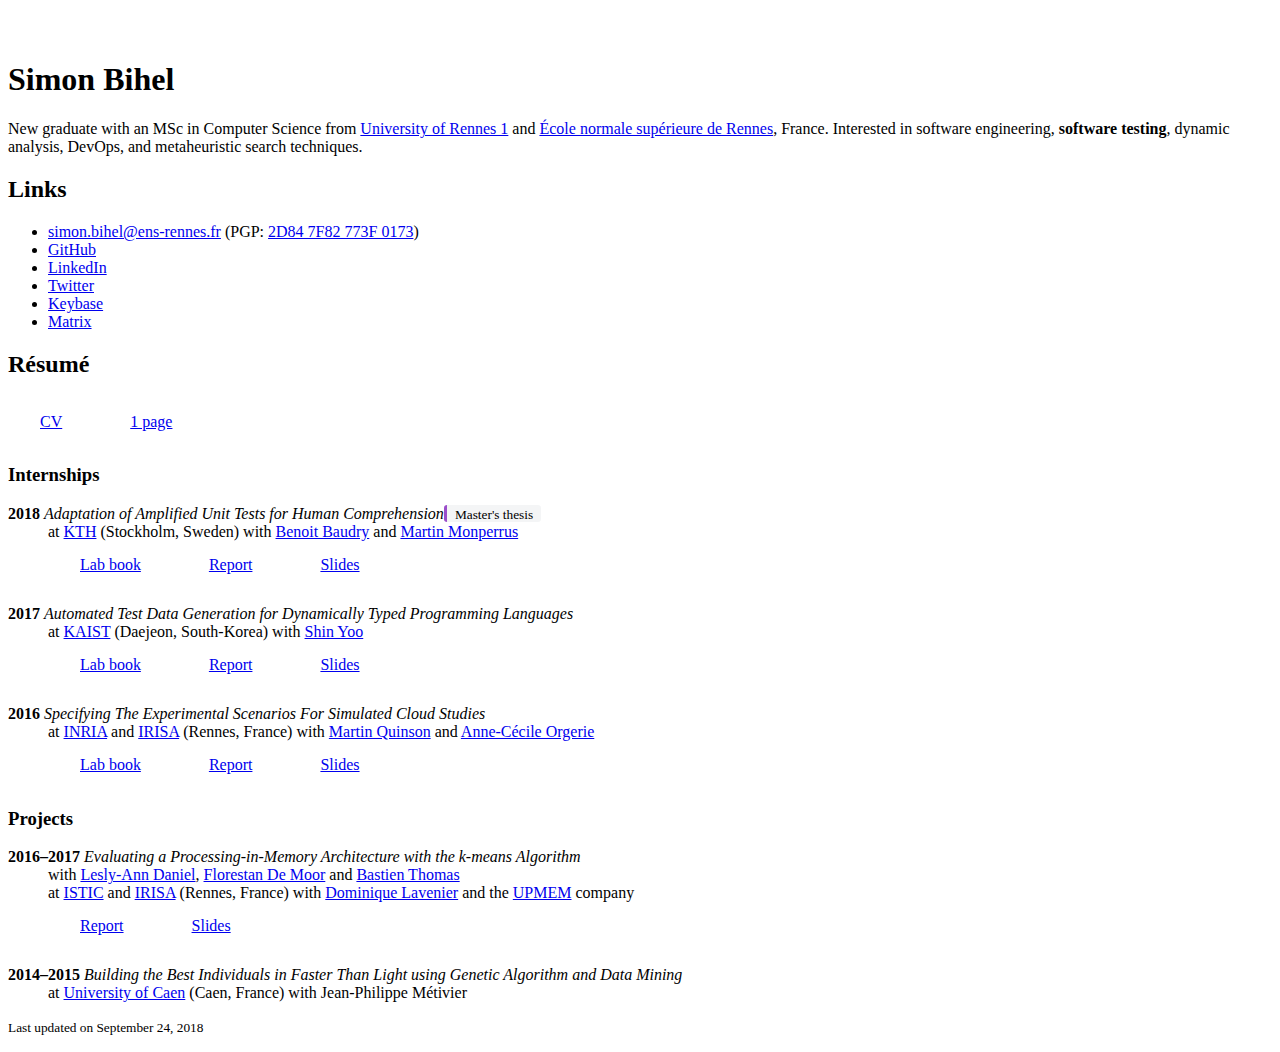
==== index.html @ 81147f40 "Add resume link" ====
<!DOCTYPE html>
<html lang="en">
    <head>
        <meta charset="utf-8">
        <meta name="viewport" content="width=device-width, initial-scale=1">
        <meta name="description" content="Simon Bihel's personal website">
        <link rel="shortcut icon" type="image/png" href="static/favicon.png"/>
        <title>Simon Bihel</title>
        <!-- Google Fonts -->
        <link rel="stylesheet" href="https://fonts.googleapis.com/css?family=Roboto:300,300italic,700,700italic">
        <!-- CSS Reset -->
        <link rel="stylesheet" href="static/normalize.css/normalize.css">
        <!-- Milligram CSS minified -->
        <link rel="stylesheet" href="static/milligram/dist/milligram.min.css">
        <meta name="theme-color" content="#9b4dca">
        <link rel="manifest" href="manifest.json">

        <style>
            .wrapper .container {
                max-width: 80rem;
            }
            .header {
                padding-top: 2rem;
            }
            span.tag {
                border-left: .2rem solid #9b4dca;
                border-radius: .2rem;
                background: #f4f5f6;
                text-align: center;
                padding: 0 0.5rem 0 0.5rem;
                margin: 0;
            }
            .button {
                height: 3rem;
                line-height: 3rem;
                padding: 0 2rem;
            }
            dl.compact > dt:not(:first-child) {
                margin-top: 1rem;
            }
            dl.compact > * {
                margin-bottom: 0;
            }
        </style>
    </head>

    <body>
        <main class="wrapper">
            <header class="header">
                <section class="container">
                    <h1>Simon Bihel</h1>
                    <p>New graduate with an MSc in Computer Science from <a href="https://international.univ-rennes1.fr/">University of Rennes 1</a> and <a href="http://www.ens-rennes.fr/">École normale supérieure de Rennes</a>, France.
                    Interested in software engineering, <strong>software testing</strong>, dynamic analysis, DevOps, and metaheuristic search techniques.</p>
                </section>
            </header>

            <section class="container">
                <h2>Links</h2>
                <ul>
                    <li><a href='mailto&#58;&#115;%69mon&#46;&#98;i%68&#37;65&#108;&#64;e&#110;s%2Dr%&#54;&#53;%6E&#110;es&#46;&#102;r'>sim&#111;&#110;&#46;bihe&#108;&#64;&#101;ns-r&#101;nn&#101;s&#46;fr</a> (PGP: <a href="https://keybase.io/sbihel/pgp_keys.asc">2D84 7F82 773F 0173</a>)</li>
                    <li><a href="https://github.com/sbihel">GitHub</a></li>
                    <li><a href="https://linkedin.com/in/simon-bihel-9b8563b8">LinkedIn</a></li>
                    <li><a href="https://twitter.com/simon_bihel">Twitter</a></li>
                    <li><a href="https://keybase.io/sbihel">Keybase</a></li>
                    <li><a href="https://matrix.to/#/@sbihel:matrix.org">Matrix</a></li>
                </ul>
            </section>

            <section class="container">
                <h2>Résumé</h2>
                <p>
                    <a class="button" href="static/cv/cv.pdf">CV</a>
                    <a class="button" href="static/cv/resume.pdf">1 page</a>
                </p>
            </section>

            <section class="container">
                <h3>Internships</h3>
                <dl class="compact">
                    <dt><strong>2018</strong> <em>Adaptation of Amplified Unit Tests for Human Comprehension</em><span class="tag float-right"><small>Master's thesis</small></span></dt>
                    <dd>at <a href="https://www.kth.se/scs">KTH</a> (Stockholm, Sweden) with <a href="https://softwarediversity.eu/">Benoit Baudry</a> and <a href="https://www.monperrus.net/martin/">Martin Monperrus</a></dd>
                    <dd>
                    <a class="button button-outline" href="static/internship_amplification/reporting.html">Lab book</a>
                    <a class="button button-outline" href="static/internship_amplification/report/main.pdf">Report</a>
                    <a class="button button-outline" href="static/internship_amplification/defense/main.pdf">Slides</a>
                    </dd>
                    <dt><strong>2017</strong> <em>Automated Test Data Generation for Dynamically Typed Programming Languages</em></dt>
                    <dd>at <a href="http://coinse.kaist.ac.kr">KAIST</a> (Daejeon, South-Korea) with <a href="http://coinse.kaist.ac.kr/members/shin.yoo/">Shin Yoo</a></dd>
                    <dd>
                    <a class="button button-outline" href="static/internship_coinse/reporting_html/reporting.html">Lab book</a>
                    <a class="button button-outline" href="static/internship_coinse/report/report.pdf">Report</a>
                    <a class="button button-outline" href="static/internship_coinse/defense/slides.pdf">Slides</a>
                    </dd>
                    <dt><strong>2016</strong> <em>Specifying The Experimental Scenarios For Simulated Cloud Studies</em></dt>
                    <dd>at <a href="https://www.inria.fr/en">INRIA</a> and <a href="https://www.irisa.fr/en">IRISA</a> (Rennes, France) with <a href="http://people.irisa.fr/Martin.Quinson/">Martin Quinson</a> and <a href="http://people.irisa.fr/Anne-Cecile.Orgerie/">Anne-Cécile Orgerie</a></dd>
                    <dd>
                    <a class="button button-outline" href="static/internship_simgrid/reporting.html">Lab book</a>
                    <a class="button button-outline" href="static/internship_simgrid/internship_report/internship_report.pdf">Report</a>
                    <a class="button button-outline" href="static/internship_simgrid/internship_report/index.html">Slides</a>
                    </dd>
                </dl>
            </section>

            <section class="container">
                <h3>Projects</h3>
                <dl class="compact">
                    <dt><strong>2016&ndash;2017</strong> <em>Evaluating a Processing-in-Memory Architecture with the k-means Algorithm</em></dt>
                    <dd>with <a href="http://perso.eleves.ens-rennes.fr/people/lesly-ann.daniel/">Lesly-Ann Daniel</a>, <a href="http://perso.eleves.ens-rennes.fr/people/florestan.de-moor/">Florestan De Moor</a> and <a href="http://perso.eleves.ens-rennes.fr/people/Bastien.Thomas/">Bastien Thomas</a></dd>
                    <dd>at <a href="https://istic.univ-rennes1.fr/">ISTIC</a> and <a href="https://www.irisa.fr/en">IRISA</a> (Rennes, France) with <a href="https://lavenier.net/homepage/">Dominique Lavenier</a> and the <a href="http://www.upmem.com/">UPMEM</a> company</dd>
                    <dd>
                    <a class="button button-outline" href="static/PIM/report/bare_conf.pdf">Report</a>
                    <a class="button button-outline" href="static/PIM/slides/hipeac/slides.pdf">Slides</a>
                    </dd>
                    <dt><strong>2014&ndash;2015</strong> <em>Building the Best Individuals in Faster Than Light using Genetic Algorithm and Data Mining</em></dt>
                    <dd>at <a href="https://www.unicaen.fr/">University of Caen</a> (Caen, France) with Jean-Philippe Métivier</dd>
                </dl>
            </section>

            <footer class="footer">
                <section class="container">
                    <p><small>Last updated on September 24, 2018</small></p>
                </section>
            </footer>
        </main>
    </body>
</html>
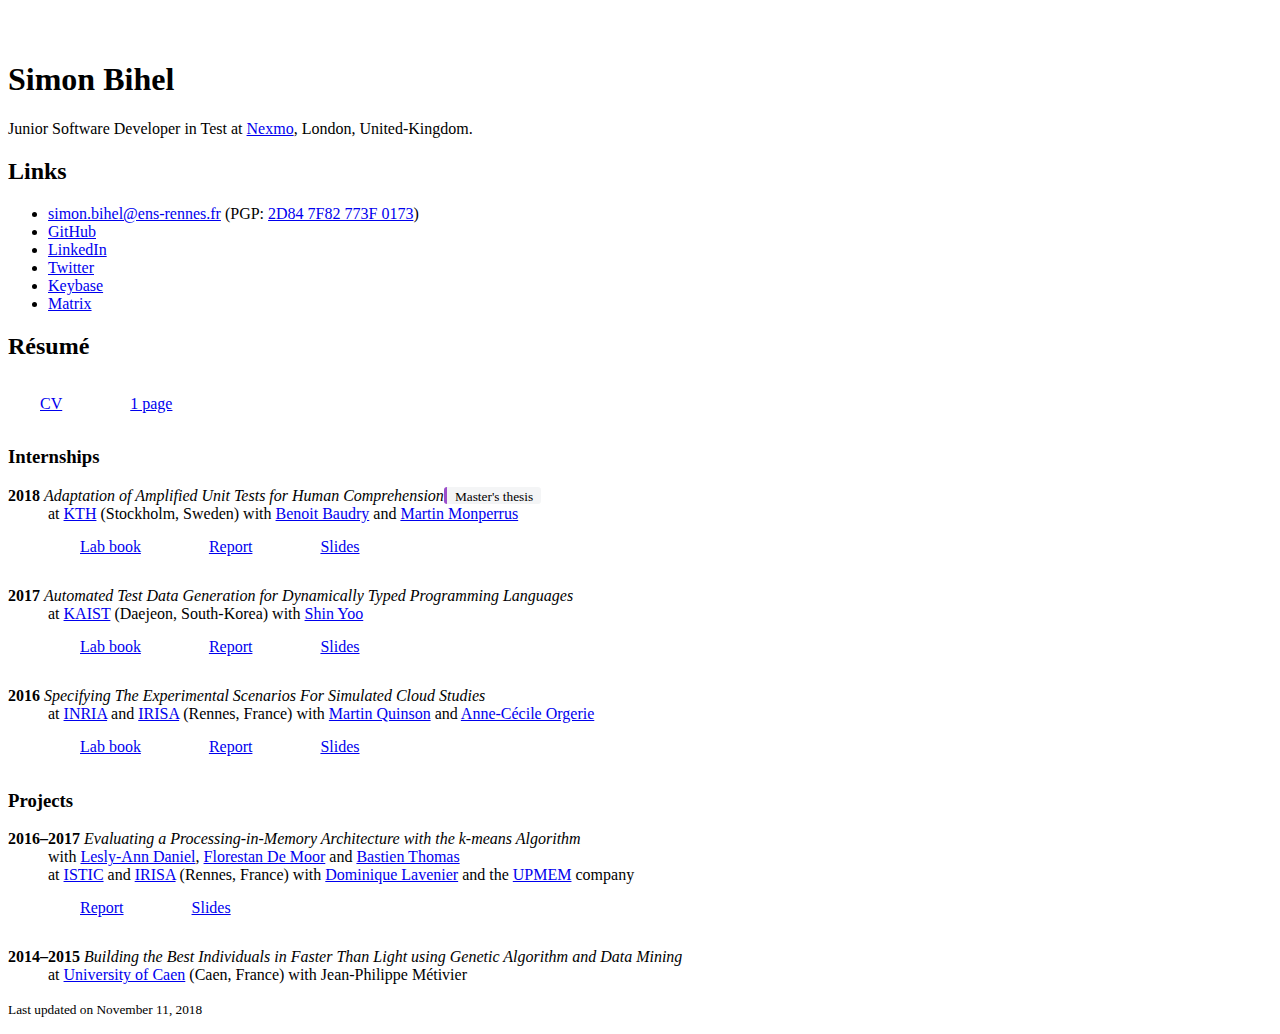
==== commit 5bdeaf62: "Update Nexmo" ====
--- a/index.html
+++ b/index.html
@@ -49,8 +49,7 @@
             <header class="header">
                 <section class="container">
                     <h1>Simon Bihel</h1>
-                    <p>New graduate with an MSc in Computer Science from <a href="https://international.univ-rennes1.fr/">University of Rennes 1</a> and <a href="http://www.ens-rennes.fr/">École normale supérieure de Rennes</a>, France.
-                    Interested in software engineering, <strong>software testing</strong>, dynamic analysis, DevOps, and metaheuristic search techniques.</p>
+                    <p>Junior Software Developer in Test at <a href="https://www.nexmo.com/">Nexmo</a>, London, United-Kingdom.</p>
                 </section>
             </header>
 
@@ -118,7 +117,7 @@
 
             <footer class="footer">
                 <section class="container">
-                    <p><small>Last updated on September 24, 2018</small></p>
+                    <p><small>Last updated on November 11, 2018</small></p>
                 </section>
             </footer>
         </main>
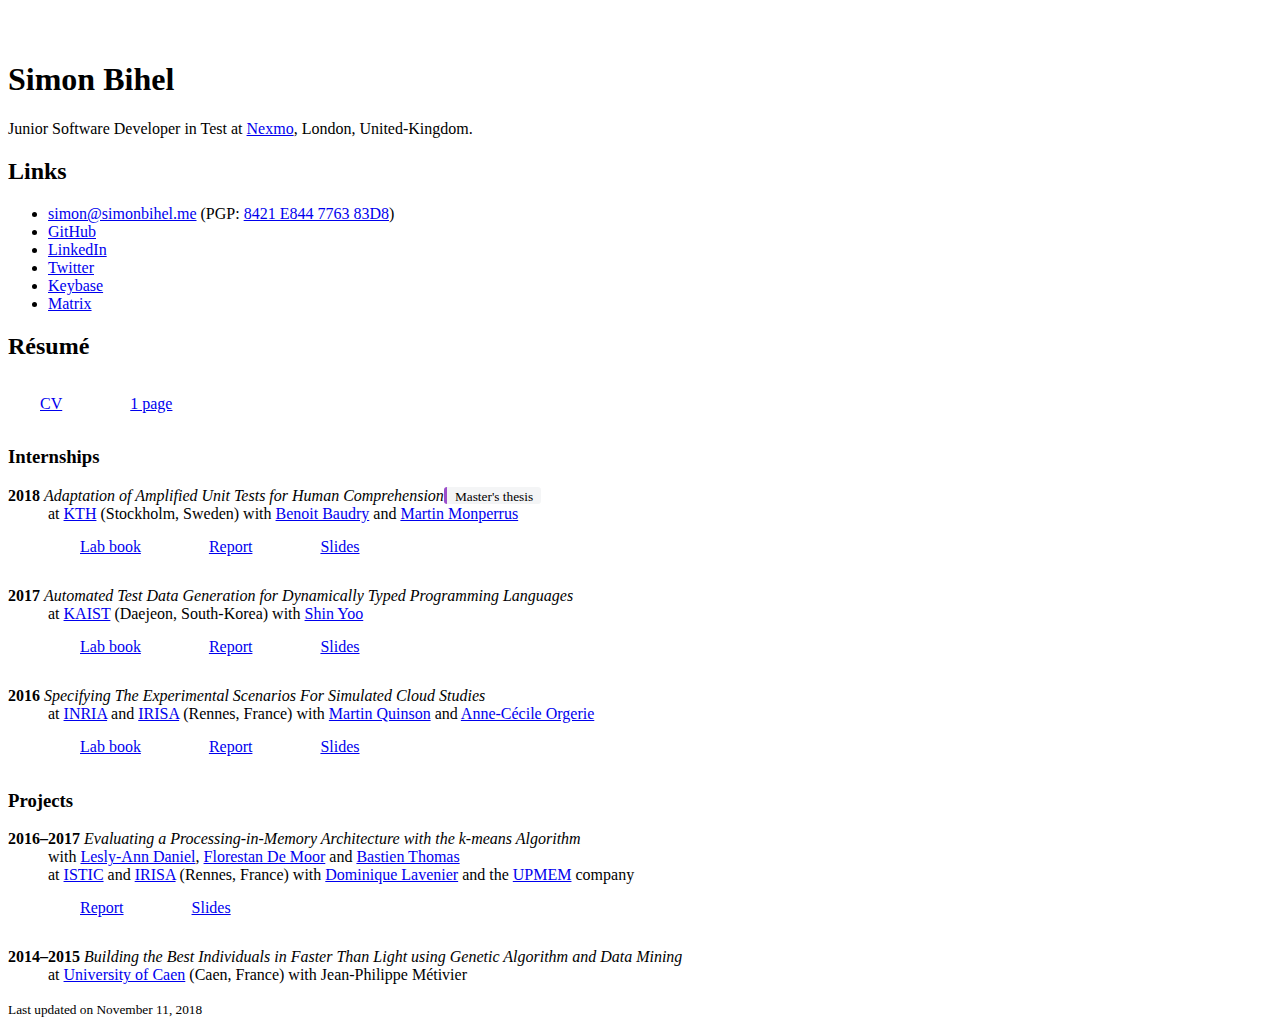
==== commit 4fe318ba: "Change email address" ====
--- a/index.html
+++ b/index.html
@@ -56,7 +56,7 @@
             <section class="container">
                 <h2>Links</h2>
                 <ul>
-                    <li><a href='mailto&#58;&#115;%69mon&#46;&#98;i%68&#37;65&#108;&#64;e&#110;s%2Dr%&#54;&#53;%6E&#110;es&#46;&#102;r'>sim&#111;&#110;&#46;bihe&#108;&#64;&#101;ns-r&#101;nn&#101;s&#46;fr</a> (PGP: <a href="https://keybase.io/sbihel/pgp_keys.asc">2D84 7F82 773F 0173</a>)</li>
+                    <li><a href="mailto&#58;%73%69mon@%73i%6d&#111;n%62%69he%6c&#46;%6de">&#115;&#105;&#109;on&#64;&#115;&#105;&#109;&#111;&#110;&#98;i&#104;el.&#109;&#101;</a> (PGP: <a href="static/publickey.simon@simonbihel.me.asc">8421 E844 7763 83D8</a>)</li>
                     <li><a href="https://github.com/sbihel">GitHub</a></li>
                     <li><a href="https://linkedin.com/in/simon-bihel-9b8563b8">LinkedIn</a></li>
                     <li><a href="https://twitter.com/simon_bihel">Twitter</a></li>
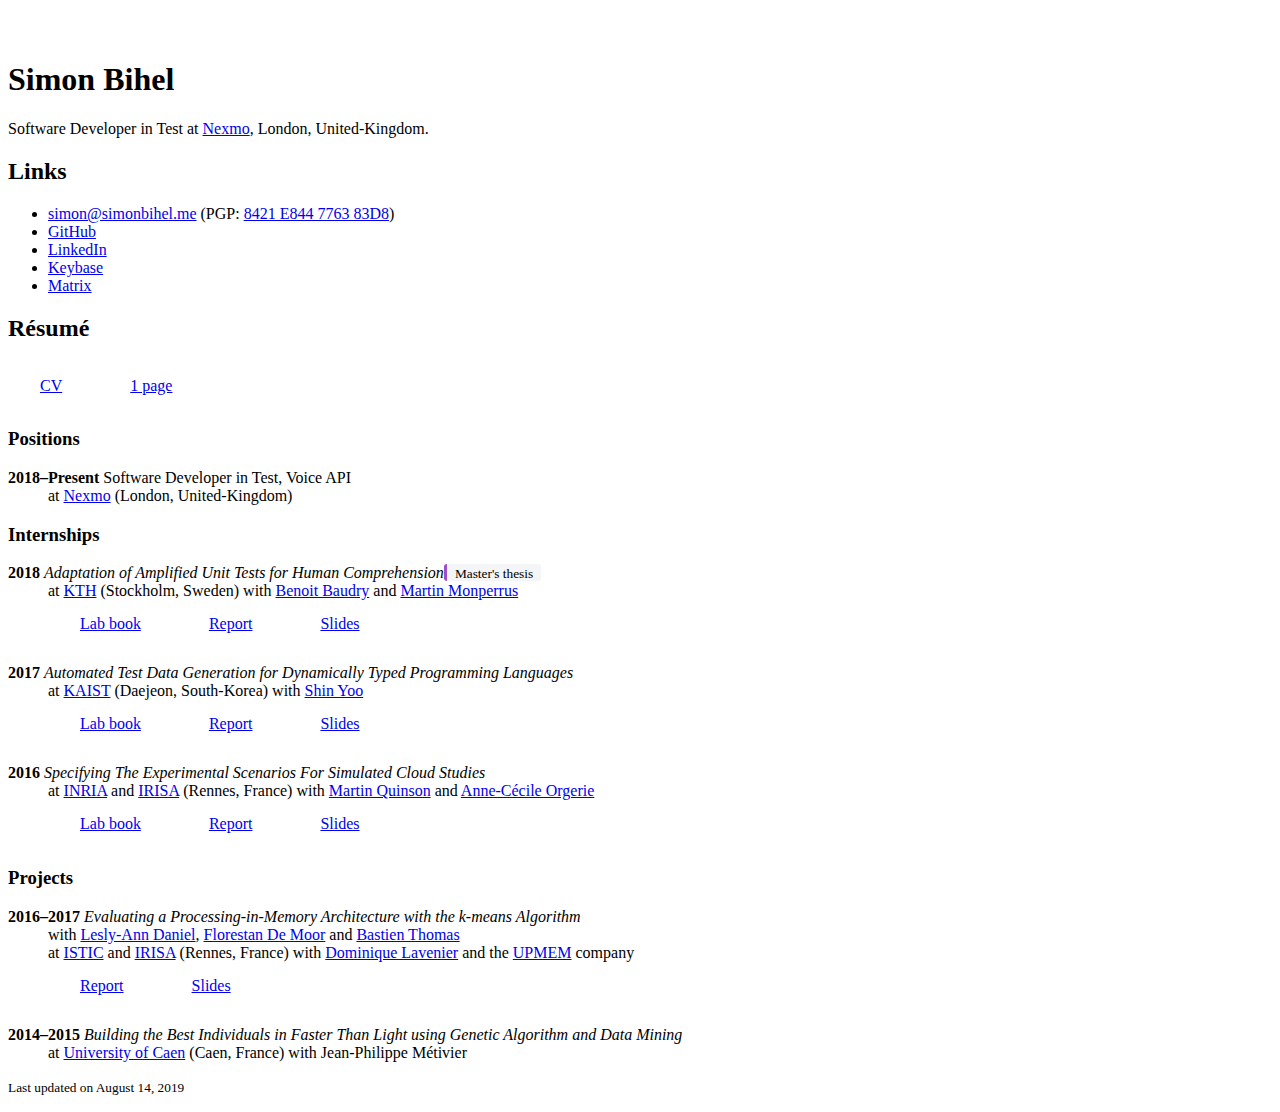
==== commit 257217a9: "Update website after almost a year at Nexmo" ====
--- a/index.html
+++ b/index.html
@@ -49,7 +49,7 @@
             <header class="header">
                 <section class="container">
                     <h1>Simon Bihel</h1>
-                    <p>Junior Software Developer in Test at <a href="https://www.nexmo.com/">Nexmo</a>, London, United-Kingdom.</p>
+                    <p>Software Developer in Test at <a href="https://www.nexmo.com/">Nexmo</a>, London, United-Kingdom.</p>
                 </section>
             </header>
 
@@ -59,7 +59,7 @@
                     <li><a href="mailto&#58;%73%69mon@%73i%6d&#111;n%62%69he%6c&#46;%6de">&#115;&#105;&#109;on&#64;&#115;&#105;&#109;&#111;&#110;&#98;i&#104;el.&#109;&#101;</a> (PGP: <a href="static/publickey.simon@simonbihel.me.asc">8421 E844 7763 83D8</a>)</li>
                     <li><a href="https://github.com/sbihel">GitHub</a></li>
                     <li><a href="https://linkedin.com/in/simon-bihel-9b8563b8">LinkedIn</a></li>
-                    <li><a href="https://twitter.com/simon_bihel">Twitter</a></li>
+                    <!-- <li><a href="https://twitter.com/simon_bihel">Twitter</a></li> -->
                     <li><a href="https://keybase.io/sbihel">Keybase</a></li>
                     <li><a href="https://matrix.to/#/@sbihel:matrix.org">Matrix</a></li>
                 </ul>
@@ -71,6 +71,14 @@
                     <a class="button" href="static/cv/cv.pdf">CV</a>
                     <a class="button" href="static/cv/resume.pdf">1 page</a>
                 </p>
+            </section>
+
+            <section class="container">
+                <h3>Positions</h3>
+                <dl class="compact">
+                    <dt><strong>2018&ndash;Present</strong> Software Developer in Test, Voice API</dt>
+                    <dd>at <a href="https://www.nexmo.com/">Nexmo</a> (London, United-Kingdom)</dd>
+                </dl>
             </section>
 
             <section class="container">
@@ -117,7 +125,7 @@
 
             <footer class="footer">
                 <section class="container">
-                    <p><small>Last updated on November 11, 2018</small></p>
+                    <p><small>Last updated on August 14, 2019</small></p>
                 </section>
             </footer>
         </main>
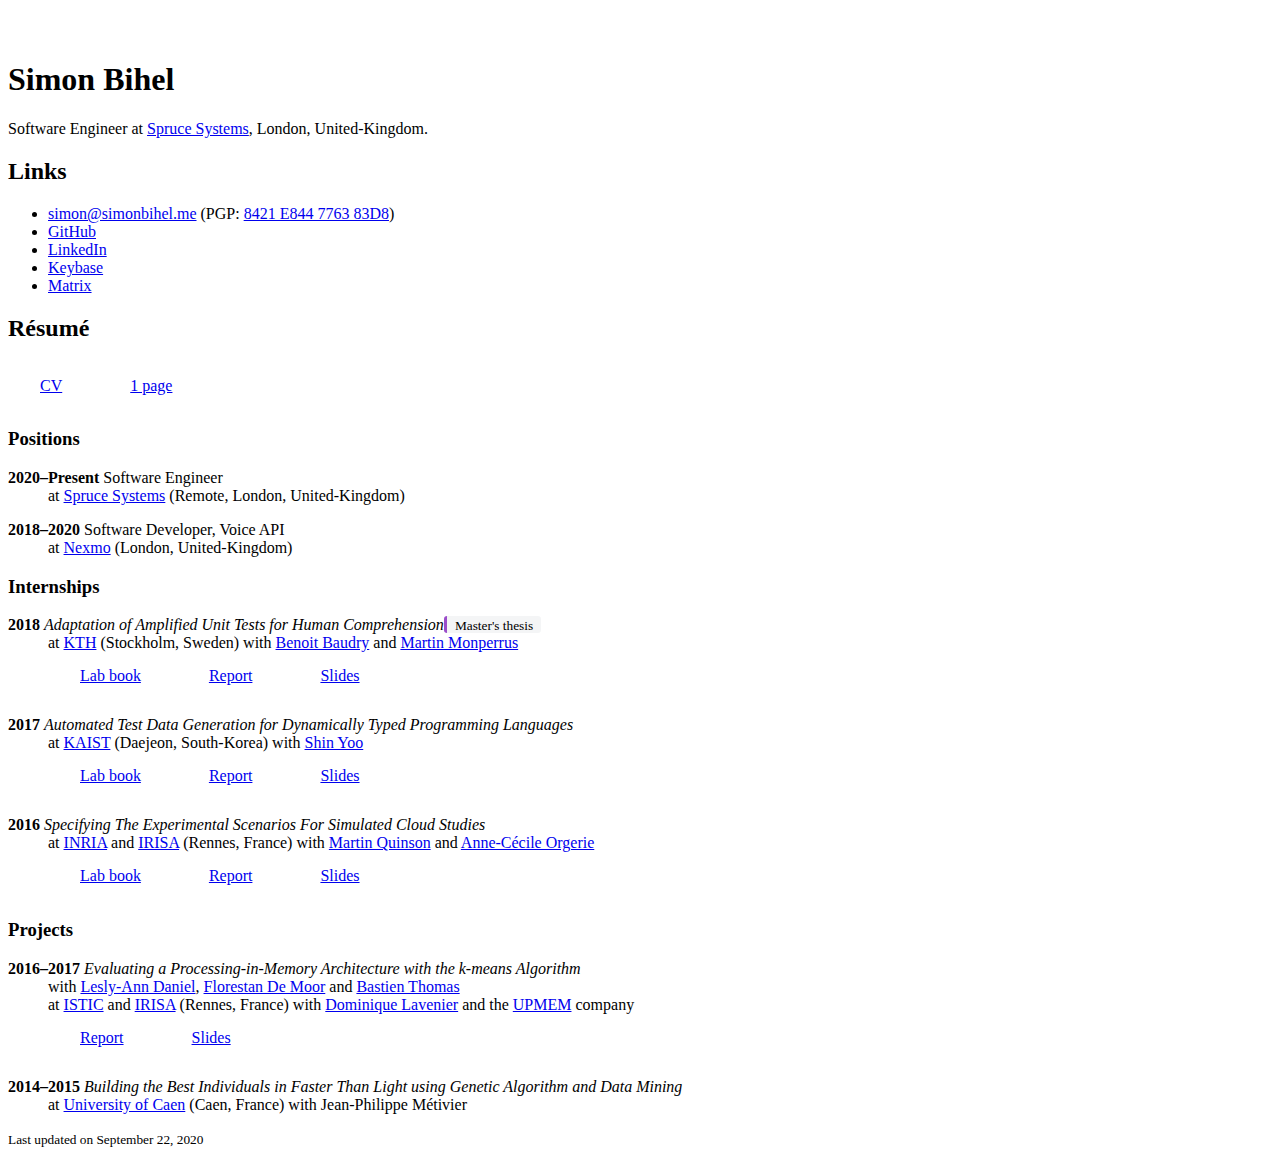
==== commit 160c80c2: "New job" ====
--- a/index.html
+++ b/index.html
@@ -7,7 +7,7 @@
         <link rel="shortcut icon" type="image/png" href="static/favicon.png"/>
         <title>Simon Bihel</title>
         <!-- Google Fonts -->
-        <link rel="stylesheet" href="https://fonts.googleapis.com/css?family=Roboto:300,300italic,700,700italic">
+        <link rel="stylesheet" href="https://fonts.googleapis.com/css?family=Roboto:300,300italic,700,700italic&display=swap">
         <!-- CSS Reset -->
         <link rel="stylesheet" href="static/normalize.css/normalize.css">
         <!-- Milligram CSS minified -->
@@ -49,7 +49,7 @@
             <header class="header">
                 <section class="container">
                     <h1>Simon Bihel</h1>
-                    <p>Software Developer in Test at <a href="https://www.nexmo.com/">Nexmo</a>, London, United-Kingdom.</p>
+                    <p>Software Engineer at <a href="https://www.spruceid.com/">Spruce Systems</a>, London, United-Kingdom.</p>
                 </section>
             </header>
 
@@ -76,7 +76,9 @@
             <section class="container">
                 <h3>Positions</h3>
                 <dl class="compact">
-                    <dt><strong>2018&ndash;Present</strong> Software Developer in Test, Voice API</dt>
+                    <dt><strong>2020&ndash;Present</strong> Software Engineer</dt>
+                    <dd>at <a href="https://www.spruceid.com/">Spruce Systems</a> (Remote, London, United-Kingdom)</dd>
+                    <dt><strong>2018&ndash;2020</strong> Software Developer, Voice API</dt>
                     <dd>at <a href="https://www.nexmo.com/">Nexmo</a> (London, United-Kingdom)</dd>
                 </dl>
             </section>
@@ -125,7 +127,7 @@
 
             <footer class="footer">
                 <section class="container">
-                    <p><small>Last updated on August 14, 2019</small></p>
+                    <p><small>Last updated on September 22, 2020</small></p>
                 </section>
             </footer>
         </main>
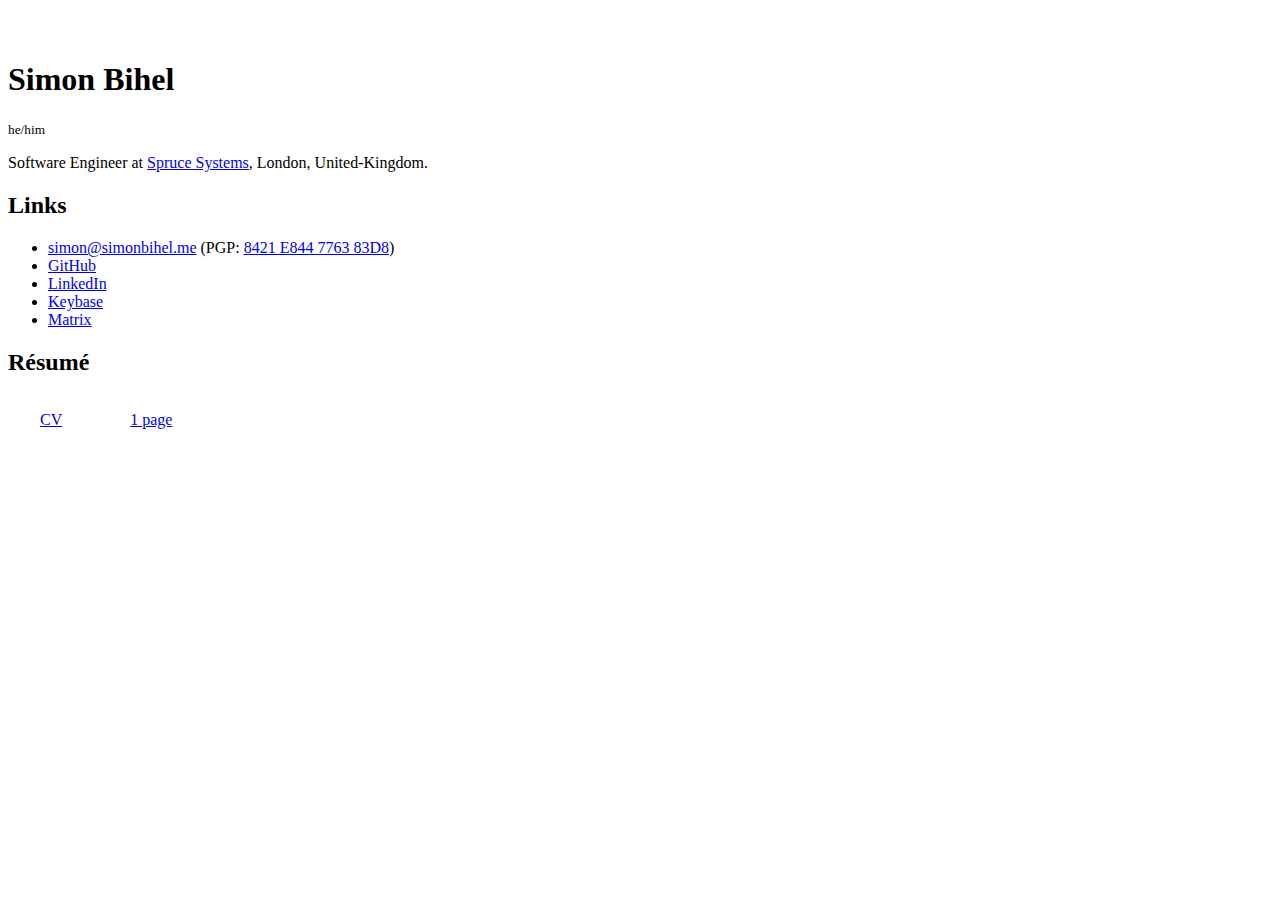
==== commit 5eda6fa9: "Remove projects and internships" ====
--- a/index.html
+++ b/index.html
@@ -49,6 +49,7 @@
             <header class="header">
                 <section class="container">
                     <h1>Simon Bihel</h1>
+                    <small>he/him</small>
                     <p>Software Engineer at <a href="https://www.spruceid.com/">Spruce Systems</a>, London, United-Kingdom.</p>
                 </section>
             </header>
@@ -72,64 +73,6 @@
                     <a class="button" href="static/cv/resume.pdf">1 page</a>
                 </p>
             </section>
-
-            <section class="container">
-                <h3>Positions</h3>
-                <dl class="compact">
-                    <dt><strong>2020&ndash;Present</strong> Software Engineer</dt>
-                    <dd>at <a href="https://www.spruceid.com/">Spruce Systems</a> (Remote, London, United-Kingdom)</dd>
-                    <dt><strong>2018&ndash;2020</strong> Software Developer, Voice API</dt>
-                    <dd>at <a href="https://www.nexmo.com/">Nexmo</a> (London, United-Kingdom)</dd>
-                </dl>
-            </section>
-
-            <section class="container">
-                <h3>Internships</h3>
-                <dl class="compact">
-                    <dt><strong>2018</strong> <em>Adaptation of Amplified Unit Tests for Human Comprehension</em><span class="tag float-right"><small>Master's thesis</small></span></dt>
-                    <dd>at <a href="https://www.kth.se/scs">KTH</a> (Stockholm, Sweden) with <a href="https://softwarediversity.eu/">Benoit Baudry</a> and <a href="https://www.monperrus.net/martin/">Martin Monperrus</a></dd>
-                    <dd>
-                    <a class="button button-outline" href="static/internship_amplification/reporting.html">Lab book</a>
-                    <a class="button button-outline" href="static/internship_amplification/report/main.pdf">Report</a>
-                    <a class="button button-outline" href="static/internship_amplification/defense/main.pdf">Slides</a>
-                    </dd>
-                    <dt><strong>2017</strong> <em>Automated Test Data Generation for Dynamically Typed Programming Languages</em></dt>
-                    <dd>at <a href="http://coinse.kaist.ac.kr">KAIST</a> (Daejeon, South-Korea) with <a href="http://coinse.kaist.ac.kr/members/shin.yoo/">Shin Yoo</a></dd>
-                    <dd>
-                    <a class="button button-outline" href="static/internship_coinse/reporting_html/reporting.html">Lab book</a>
-                    <a class="button button-outline" href="static/internship_coinse/report/report.pdf">Report</a>
-                    <a class="button button-outline" href="static/internship_coinse/defense/slides.pdf">Slides</a>
-                    </dd>
-                    <dt><strong>2016</strong> <em>Specifying The Experimental Scenarios For Simulated Cloud Studies</em></dt>
-                    <dd>at <a href="https://www.inria.fr/en">INRIA</a> and <a href="https://www.irisa.fr/en">IRISA</a> (Rennes, France) with <a href="http://people.irisa.fr/Martin.Quinson/">Martin Quinson</a> and <a href="http://people.irisa.fr/Anne-Cecile.Orgerie/">Anne-Cécile Orgerie</a></dd>
-                    <dd>
-                    <a class="button button-outline" href="static/internship_simgrid/reporting.html">Lab book</a>
-                    <a class="button button-outline" href="static/internship_simgrid/internship_report/internship_report.pdf">Report</a>
-                    <a class="button button-outline" href="static/internship_simgrid/internship_report/index.html">Slides</a>
-                    </dd>
-                </dl>
-            </section>
-
-            <section class="container">
-                <h3>Projects</h3>
-                <dl class="compact">
-                    <dt><strong>2016&ndash;2017</strong> <em>Evaluating a Processing-in-Memory Architecture with the k-means Algorithm</em></dt>
-                    <dd>with <a href="http://perso.eleves.ens-rennes.fr/people/lesly-ann.daniel/">Lesly-Ann Daniel</a>, <a href="http://perso.eleves.ens-rennes.fr/people/florestan.de-moor/">Florestan De Moor</a> and <a href="http://perso.eleves.ens-rennes.fr/people/Bastien.Thomas/">Bastien Thomas</a></dd>
-                    <dd>at <a href="https://istic.univ-rennes1.fr/">ISTIC</a> and <a href="https://www.irisa.fr/en">IRISA</a> (Rennes, France) with <a href="https://lavenier.net/homepage/">Dominique Lavenier</a> and the <a href="http://www.upmem.com/">UPMEM</a> company</dd>
-                    <dd>
-                    <a class="button button-outline" href="static/PIM/report/bare_conf.pdf">Report</a>
-                    <a class="button button-outline" href="static/PIM/slides/hipeac/slides.pdf">Slides</a>
-                    </dd>
-                    <dt><strong>2014&ndash;2015</strong> <em>Building the Best Individuals in Faster Than Light using Genetic Algorithm and Data Mining</em></dt>
-                    <dd>at <a href="https://www.unicaen.fr/">University of Caen</a> (Caen, France) with Jean-Philippe Métivier</dd>
-                </dl>
-            </section>
-
-            <footer class="footer">
-                <section class="container">
-                    <p><small>Last updated on September 22, 2020</small></p>
-                </section>
-            </footer>
         </main>
     </body>
 </html>
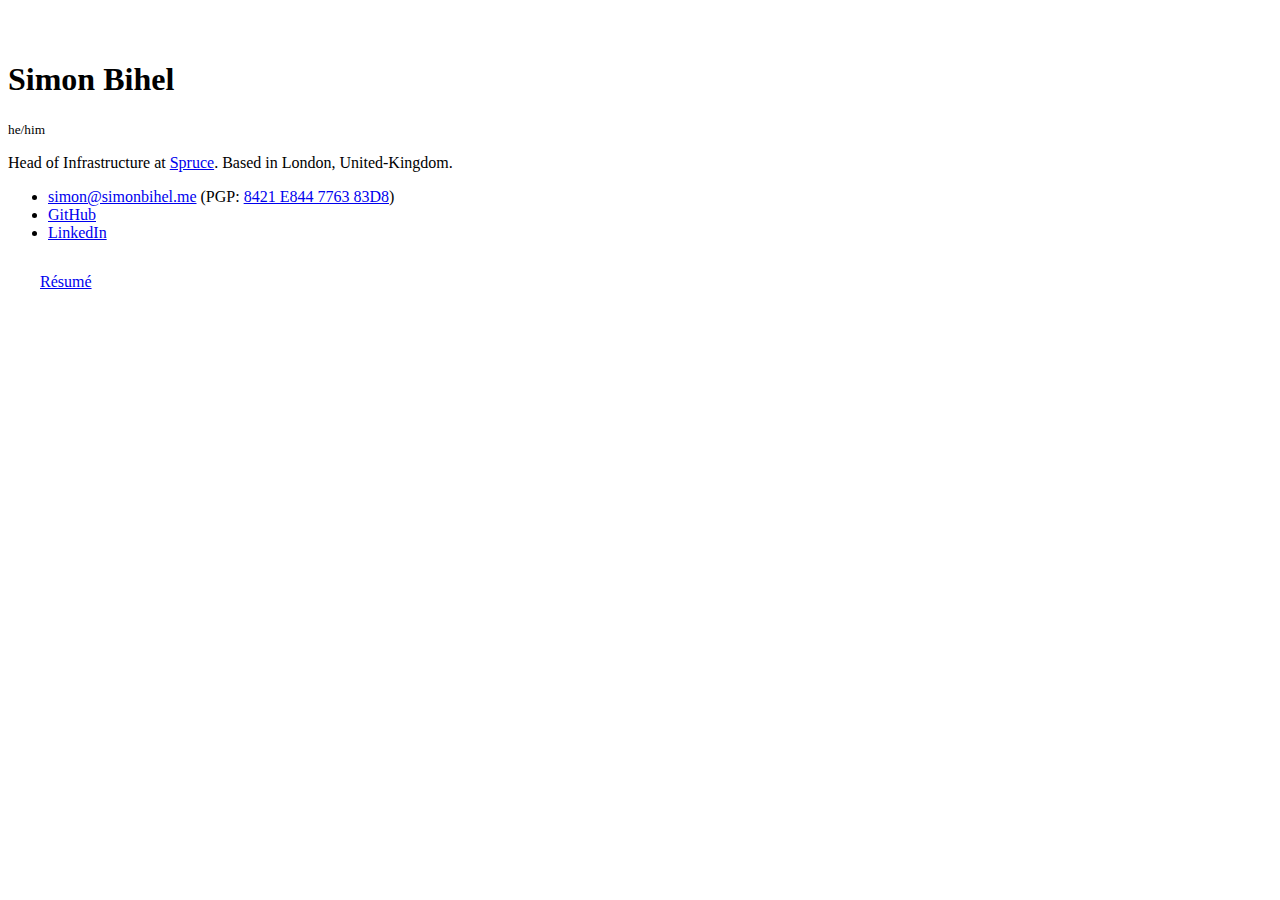
==== commit ab636c60: "Update resume" ====
--- a/index.html
+++ b/index.html
@@ -50,27 +50,18 @@
                 <section class="container">
                     <h1>Simon Bihel</h1>
                     <small>he/him</small>
-                    <p>Software Engineer at <a href="https://www.spruceid.com/">Spruce Systems</a>, London, United-Kingdom.</p>
+                    <p>Head of Infrastructure at <a href="https://www.spruceid.com/">Spruce</a>. Based in London, United-Kingdom.</p>
                 </section>
             </header>
 
             <section class="container">
-                <h2>Links</h2>
                 <ul>
                     <li><a href="mailto&#58;%73%69mon@%73i%6d&#111;n%62%69he%6c&#46;%6de">&#115;&#105;&#109;on&#64;&#115;&#105;&#109;&#111;&#110;&#98;i&#104;el.&#109;&#101;</a> (PGP: <a href="static/publickey.simon@simonbihel.me.asc">8421 E844 7763 83D8</a>)</li>
                     <li><a href="https://github.com/sbihel">GitHub</a></li>
                     <li><a href="https://linkedin.com/in/simon-bihel-9b8563b8">LinkedIn</a></li>
-                    <!-- <li><a href="https://twitter.com/simon_bihel">Twitter</a></li> -->
-                    <li><a href="https://keybase.io/sbihel">Keybase</a></li>
-                    <li><a href="https://matrix.to/#/@sbihel:matrix.org">Matrix</a></li>
                 </ul>
-            </section>
-
-            <section class="container">
-                <h2>Résumé</h2>
                 <p>
-                    <a class="button" href="static/cv/cv.pdf">CV</a>
-                    <a class="button" href="static/cv/resume.pdf">1 page</a>
+                    <a class="button" href="static/cv/resume.pdf">Résumé</a>
                 </p>
             </section>
         </main>
